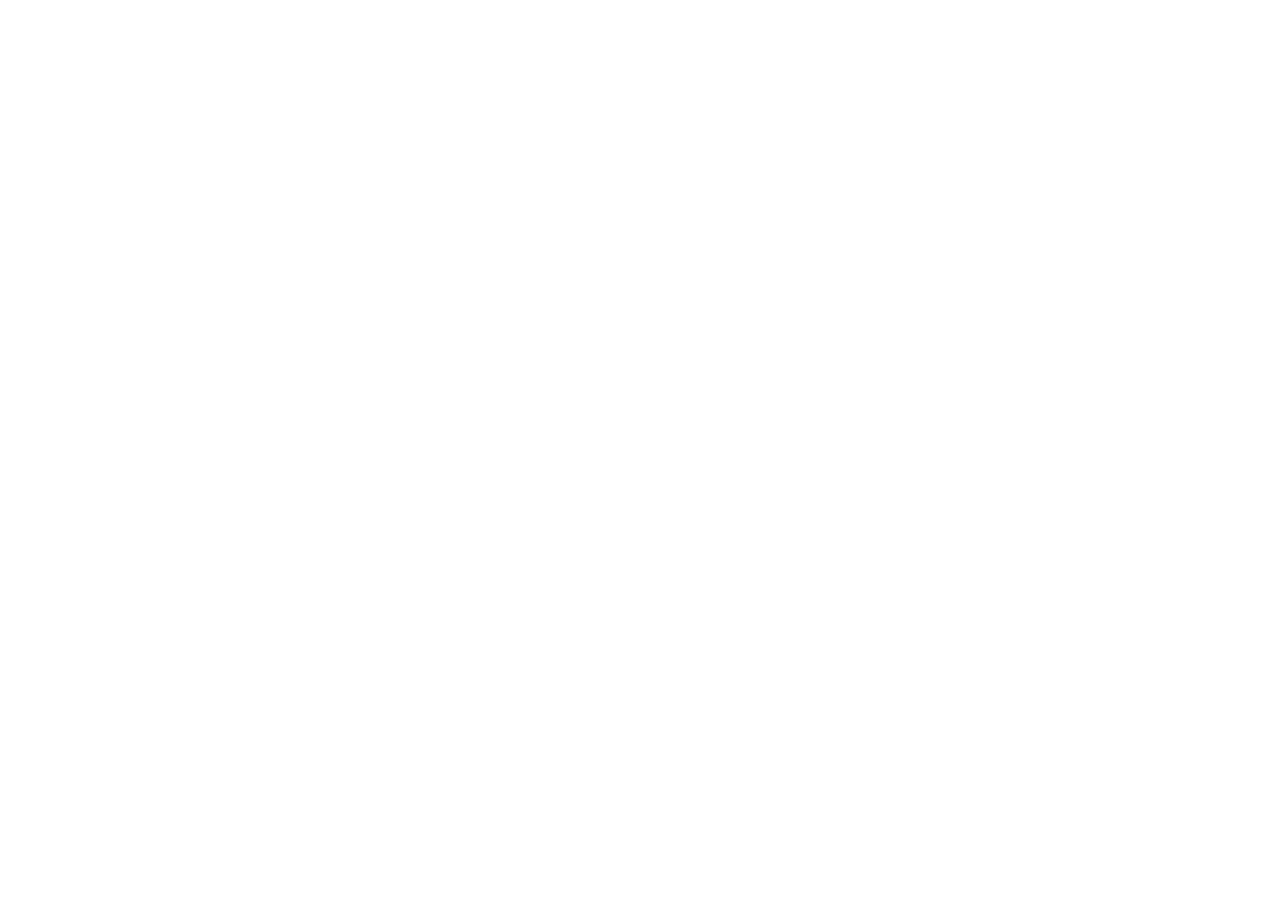
==== index.html @ 816e4a4f "大事件项目" ====
<!DOCTYPE html>
<html lang="en">
<head>
    <meta charset="UTF-8">
    <meta http-equiv="X-UA-Compatible" content="IE=edge">
    <meta name="viewport" content="width=device-width, initial-scale=1.0">
    <title>Document</title>
</head>
<body>
    
</body>
</html>
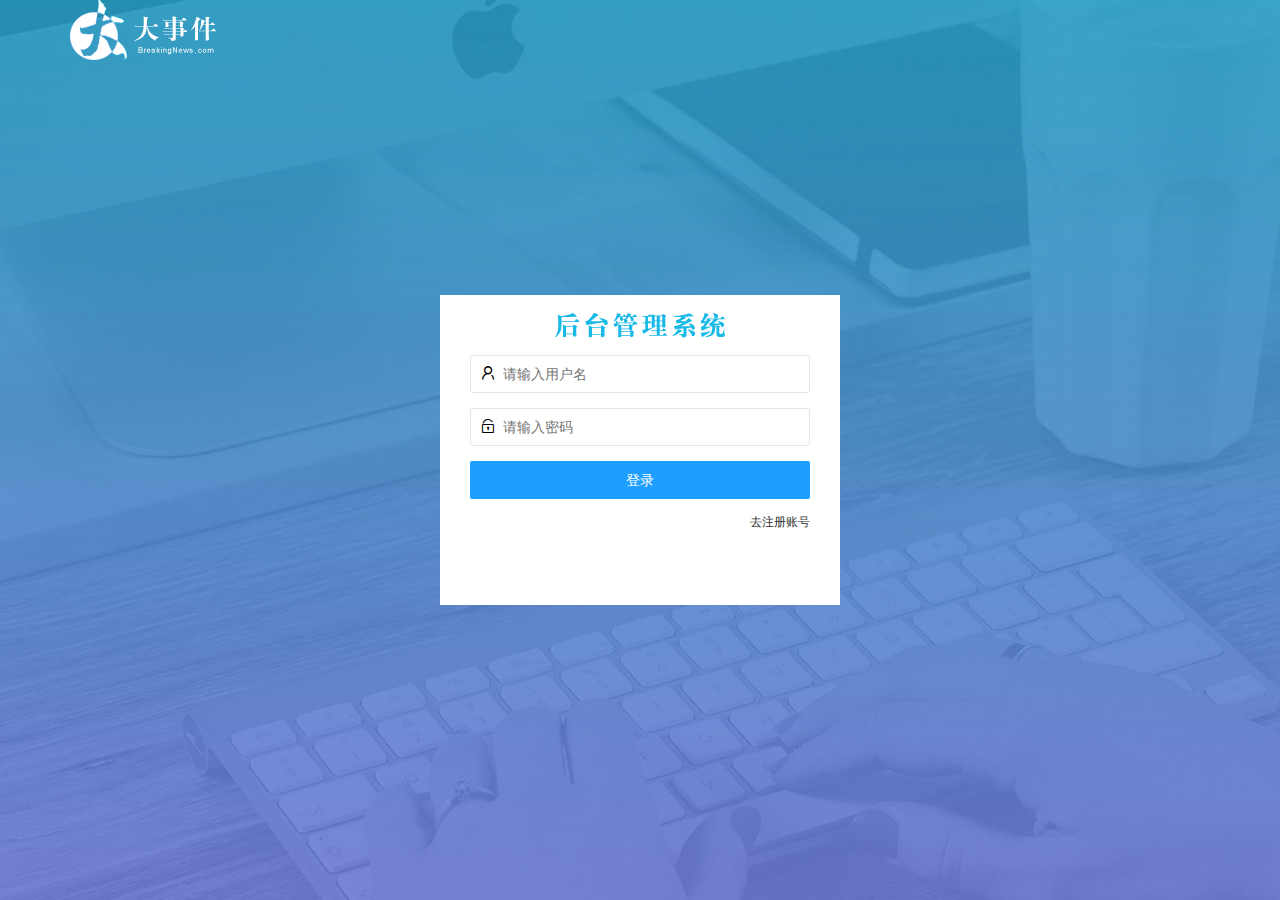
==== commit 3ad9dce6: "完成了登录和注册的功能" ====
--- a/index.html
+++ b/index.html
@@ -1,12 +1,91 @@
 <!DOCTYPE html>
 <html lang="en">
+
 <head>
-    <meta charset="UTF-8">
-    <meta http-equiv="X-UA-Compatible" content="IE=edge">
-    <meta name="viewport" content="width=device-width, initial-scale=1.0">
-    <title>Document</title>
+  <meta charset="UTF-8" />
+  <meta name="viewport" content="width=device-width, initial-scale=1.0" />
+  <title>大事件-登录/注册</title>
+  <!-- 导入 LayUI 的样式 -->
+  <link rel="stylesheet" href="/assets/lib/layui/css/layui.css" />
+  <!-- 导入自己的样式表 -->
+  <link rel="stylesheet" href="/assets/css/login.css" />
 </head>
+
 <body>
-    
+  <!-- 头部的 Logo 区域 -->
+  <div class="layui-main">
+    <img src="/assets/images/logo.png" alt="" />
+  </div>
+
+  <!-- 登录注册区域 -->
+  <div class="loginAndRegBox">
+    <div class="title-box"></div>
+    <div class="login-box">
+      <!-- 登录的表单 -->
+      <form class="layui-form" action="" id="form_login">
+        <!-- 用户名 -->
+        <div class="layui-form-item">
+          <i class="layui-icon layui-icon-username"></i>
+          <input type="text" name="username" required lay-verify="required" placeholder="请输入用户名" autocomplete="off"
+            class="layui-input" />
+        </div>
+        <!-- 密码 -->
+        <div class="layui-form-item">
+          <i class="layui-icon layui-icon-password"></i>
+          <input type="password" name="password" required lay-verify="required" placeholder="请输入密码" autocomplete="off"
+            class="layui-input" />
+        </div>
+        <!-- 登录按钮 -->
+        <div class="layui-form-item">
+          <!-- 注意：表单提交按钮和普通按钮的区别，就是 lay-submit 属性 -->
+          <button class="layui-btn layui-btn-fluid layui-btn-normal" lay-submit>登录</button>
+        </div>
+        <div class="layui-form-item links">
+          <a href="javascript:;" id="link_reg">去注册账号</a>
+        </div>
+      </form>
+    </div>
+      <!-- 注册的div -->
+    <div class="reg-box">
+      <!-- 注册的表单 -->
+      <form class="layui-form" action="" id="form_reg">
+        <!-- 用户名 -->
+        <div class="layui-form-item">
+          <i class="layui-icon layui-icon-username"></i>
+          <input type="text" name="username" required lay-verify="required" placeholder="请输入用户名" autocomplete="off"
+            class="layui-input" />
+        </div>
+        <!-- 密码 -->
+        <div class="layui-form-item">
+          <i class="layui-icon layui-icon-password"></i>
+          <input type="password" name="password" required lay-verify="required|pwd|repwd" placeholder="请输入密码" autocomplete="off"
+            class="layui-input" />
+        </div>
+        <!-- 密码确认框 -->
+        <div class="layui-form-item">
+          <i class="layui-icon layui-icon-password"></i>
+          <input type="password" name="repassword" required lay-verify="required" placeholder="再次确认密码"
+            autocomplete="off" class="layui-input" />
+        </div>
+        <!-- 注册按钮 -->
+        <div class="layui-form-item">
+          <!-- 注意：表单提交按钮和普通按钮的区别，就是 lay-submit 属性 -->
+          <button class="layui-btn layui-btn-fluid layui-btn-normal" lay-submit>注册</button>
+        </div>
+        <div class="layui-form-item links">
+          <a href="javascript:;" id="link_login">去登录</a>
+        </div>
+      </form>
+    </div>
+  </div>
+
+  <!-- 导入layui的js文件 -->
+  <script src="/assets/lib/layui/layui.all.js"></script>
+  <!-- 导入jquery -->
+  <script src="/assets/lib/jquery.js"></script>
+  <script src="/assets/js/baseAPI.js"></script>
+  <!-- 导入自己的js -->
+  <script src="/assets/js/login.js"></script>
 </body>
+
 </html>--- a/assets/lib/layui/css/layui.css
+++ b/assets/lib/layui/css/layui.css
@@ -0,0 +1,2 @@
+/** layui-v2.5.5 MIT License By https://www.layui.com */
+ .layui-inline,img{display:inline-block;vertical-align:middle}h1,h2,h3,h4,h5,h6{font-weight:400}.layui-edge,.layui-header,.layui-inline,.layui-main{position:relative}.layui-body,.layui-edge,.layui-elip{overflow:hidden}.layui-btn,.layui-edge,.layui-inline,img{vertical-align:middle}.layui-btn,.layui-disabled,.layui-icon,.layui-unselect{-moz-user-select:none;-webkit-user-select:none;-ms-user-select:none}.layui-elip,.layui-form-checkbox span,.layui-form-pane .layui-form-label{text-overflow:ellipsis;white-space:nowrap}.layui-breadcrumb,.layui-tree-btnGroup{visibility:hidden}blockquote,body,button,dd,div,dl,dt,form,h1,h2,h3,h4,h5,h6,input,li,ol,p,pre,td,textarea,th,ul{margin:0;padding:0;-webkit-tap-highlight-color:rgba(0,0,0,0)}a:active,a:hover{outline:0}img{border:none}li{list-style:none}table{border-collapse:collapse;border-spacing:0}h4,h5,h6{font-size:100%}button,input,optgroup,option,select,textarea{font-family:inherit;font-size:inherit;font-style:inherit;font-weight:inherit;outline:0}pre{white-space:pre-wrap;white-space:-moz-pre-wrap;white-space:-pre-wrap;white-space:-o-pre-wrap;word-wrap:break-word}body{line-height:24px;font:14px Helvetica Neue,Helvetica,PingFang SC,Tahoma,Arial,sans-serif}hr{height:1px;margin:10px 0;border:0;clear:both}a{color:#333;text-decoration:none}a:hover{color:#777}a cite{font-style:normal;*cursor:pointer}.layui-border-box,.layui-border-box *{box-sizing:border-box}.layui-box,.layui-box *{box-sizing:content-box}.layui-clear{clear:both;*zoom:1}.layui-clear:after{content:'\20';clear:both;*zoom:1;display:block;height:0}.layui-inline{*display:inline;*zoom:1}.layui-edge{display:inline-block;width:0;height:0;border-width:6px;border-style:dashed;border-color:transparent}.layui-edge-top{top:-4px;border-bottom-color:#999;border-bottom-style:solid}.layui-edge-right{border-left-color:#999;border-left-style:solid}.layui-edge-bottom{top:2px;border-top-color:#999;border-top-style:solid}.layui-edge-left{border-right-color:#999;border-right-style:solid}.layui-disabled,.layui-disabled:hover{color:#d2d2d2!important;cursor:not-allowed!important}.layui-circle{border-radius:100%}.layui-show{display:block!important}.layui-hide{display:none!important}@font-face{font-family:layui-icon;src:url(../font/iconfont.eot?v=250);src:url(../font/iconfont.eot?v=250#iefix) format('embedded-opentype'),url(../font/iconfont.woff2?v=250) format('woff2'),url(../font/iconfont.woff?v=250) format('woff'),url(../font/iconfont.ttf?v=250) format('truetype'),url(../font/iconfont.svg?v=250#layui-icon) format('svg')}.layui-icon{font-family:layui-icon!important;font-size:16px;font-style:normal;-webkit-font-smoothing:antialiased;-moz-osx-font-smoothing:grayscale}.layui-icon-reply-fill:before{content:"\e611"}.layui-icon-set-fill:before{content:"\e614"}.layui-icon-menu-fill:before{content:"\e60f"}.layui-icon-search:before{content:"\e615"}.layui-icon-share:before{content:"\e641"}.layui-icon-set-sm:before{content:"\e620"}.layui-icon-engine:before{content:"\e628"}.layui-icon-close:before{content:"\1006"}.layui-icon-close-fill:before{content:"\1007"}.layui-icon-chart-screen:before{content:"\e629"}.layui-icon-star:before{content:"\e600"}.layui-icon-circle-dot:before{content:"\e617"}.layui-icon-chat:before{content:"\e606"}.layui-icon-release:before{content:"\e609"}.layui-icon-list:before{content:"\e60a"}.layui-icon-chart:before{content:"\e62c"}.layui-icon-ok-circle:before{content:"\1005"}.layui-icon-layim-theme:before{content:"\e61b"}.layui-icon-table:before{content:"\e62d"}.layui-icon-right:before{content:"\e602"}.layui-icon-left:before{content:"\e603"}.layui-icon-cart-simple:before{content:"\e698"}.layui-icon-face-cry:before{content:"\e69c"}.layui-icon-face-smile:before{content:"\e6af"}.layui-icon-survey:before{content:"\e6b2"}.layui-icon-tree:before{content:"\e62e"}.layui-icon-upload-circle:before{content:"\e62f"}.layui-icon-add-circle:before{content:"\e61f"}.layui-icon-download-circle:before{content:"\e601"}.layui-icon-templeate-1:before{content:"\e630"}.layui-icon-util:before{content:"\e631"}.layui-icon-face-surprised:before{content:"\e664"}.layui-icon-edit:before{content:"\e642"}.layui-icon-speaker:before{content:"\e645"}.layui-icon-down:before{content:"\e61a"}.layui-icon-file:before{content:"\e621"}.layui-icon-layouts:before{content:"\e632"}.layui-icon-rate-half:before{content:"\e6c9"}.layui-icon-add-circle-fine:before{content:"\e608"}.layui-icon-prev-circle:before{content:"\e633"}.layui-icon-read:before{content:"\e705"}.layui-icon-404:before{content:"\e61c"}.layui-icon-carousel:before{content:"\e634"}.layui-icon-help:before{content:"\e607"}.layui-icon-code-circle:before{content:"\e635"}.layui-icon-water:before{content:"\e636"}.layui-icon-username:before{content:"\e66f"}.layui-icon-find-fill:before{content:"\e670"}.layui-icon-about:before{content:"\e60b"}.layui-icon-location:before{content:"\e715"}.layui-icon-up:before{content:"\e619"}.layui-icon-pause:before{content:"\e651"}.layui-icon-date:before{content:"\e637"}.layui-icon-layim-uploadfile:before{content:"\e61d"}.layui-icon-delete:before{content:"\e640"}.layui-icon-play:before{content:"\e652"}.layui-icon-top:before{content:"\e604"}.layui-icon-friends:before{content:"\e612"}.layui-icon-refresh-3:before{content:"\e9aa"}.layui-icon-ok:before{content:"\e605"}.layui-icon-layer:before{content:"\e638"}.layui-icon-face-smile-fine:before{content:"\e60c"}.layui-icon-dollar:before{content:"\e659"}.layui-icon-group:before{content:"\e613"}.layui-icon-layim-download:before{content:"\e61e"}.layui-icon-picture-fine:before{content:"\e60d"}.layui-icon-link:before{content:"\e64c"}.layui-icon-diamond:before{content:"\e735"}.layui-icon-log:before{content:"\e60e"}.layui-icon-rate-solid:before{content:"\e67a"}.layui-icon-fonts-del:before{content:"\e64f"}.layui-icon-unlink:before{content:"\e64d"}.layui-icon-fonts-clear:before{content:"\e639"}.layui-icon-triangle-r:before{content:"\e623"}.layui-icon-circle:before{content:"\e63f"}.layui-icon-radio:before{content:"\e643"}.layui-icon-align-center:before{content:"\e647"}.layui-icon-align-right:before{content:"\e648"}.layui-icon-align-left:before{content:"\e649"}.layui-icon-loading-1:before{content:"\e63e"}.layui-icon-return:before{content:"\e65c"}.layui-icon-fonts-strong:before{content:"\e62b"}.layui-icon-upload:before{content:"\e67c"}.layui-icon-dialogue:before{content:"\e63a"}.layui-icon-video:before{content:"\e6ed"}.layui-icon-headset:before{content:"\e6fc"}.layui-icon-cellphone-fine:before{content:"\e63b"}.layui-icon-add-1:before{content:"\e654"}.layui-icon-face-smile-b:before{content:"\e650"}.layui-icon-fonts-html:before{content:"\e64b"}.layui-icon-form:before{content:"\e63c"}.layui-icon-cart:before{content:"\e657"}.layui-icon-camera-fill:before{content:"\e65d"}.layui-icon-tabs:before{content:"\e62a"}.layui-icon-fonts-code:before{content:"\e64e"}.layui-icon-fire:before{content:"\e756"}.layui-icon-set:before{content:"\e716"}.layui-icon-fonts-u:before{content:"\e646"}.layui-icon-triangle-d:before{content:"\e625"}.layui-icon-tips:before{content:"\e702"}.layui-icon-picture:before{content:"\e64a"}.layui-icon-more-vertical:before{content:"\e671"}.layui-icon-flag:before{content:"\e66c"}.layui-icon-loading:before{content:"\e63d"}.layui-icon-fonts-i:before{content:"\e644"}.layui-icon-refresh-1:before{content:"\e666"}.layui-icon-rmb:before{content:"\e65e"}.layui-icon-home:before{content:"\e68e"}.layui-icon-user:before{content:"\e770"}.layui-icon-notice:before{content:"\e667"}.layui-icon-login-weibo:before{content:"\e675"}.layui-icon-voice:before{content:"\e688"}.layui-icon-upload-drag:before{content:"\e681"}.layui-icon-login-qq:before{content:"\e676"}.layui-icon-snowflake:before{content:"\e6b1"}.layui-icon-file-b:before{content:"\e655"}.layui-icon-template:before{content:"\e663"}.layui-icon-auz:before{content:"\e672"}.layui-icon-console:before{content:"\e665"}.layui-icon-app:before{content:"\e653"}.layui-icon-prev:before{content:"\e65a"}.layui-icon-website:before{content:"\e7ae"}.layui-icon-next:before{content:"\e65b"}.layui-icon-component:before{content:"\e857"}.layui-icon-more:before{content:"\e65f"}.layui-icon-login-wechat:before{content:"\e677"}.layui-icon-shrink-right:before{content:"\e668"}.layui-icon-spread-left:before{content:"\e66b"}.layui-icon-camera:before{content:"\e660"}.layui-icon-note:before{content:"\e66e"}.layui-icon-refresh:before{content:"\e669"}.layui-icon-female:before{content:"\e661"}.layui-icon-male:before{content:"\e662"}.layui-icon-password:before{content:"\e673"}.layui-icon-senior:before{content:"\e674"}.layui-icon-theme:before{content:"\e66a"}.layui-icon-tread:before{content:"\e6c5"}.layui-icon-praise:before{content:"\e6c6"}.layui-icon-star-fill:before{content:"\e658"}.layui-icon-rate:before{content:"\e67b"}.layui-icon-template-1:before{content:"\e656"}.layui-icon-vercode:before{content:"\e679"}.layui-icon-cellphone:before{content:"\e678"}.layui-icon-screen-full:before{content:"\e622"}.layui-icon-screen-restore:before{content:"\e758"}.layui-icon-cols:before{content:"\e610"}.layui-icon-export:before{content:"\e67d"}.layui-icon-print:before{content:"\e66d"}.layui-icon-slider:before{content:"\e714"}.layui-icon-addition:before{content:"\e624"}.layui-icon-subtraction:before{content:"\e67e"}.layui-icon-service:before{content:"\e626"}.layui-icon-transfer:before{content:"\e691"}.layui-main{width:1140px;margin:0 auto}.layui-header{z-index:1000;height:60px}.layui-header a:hover{transition:all .5s;-webkit-transition:all .5s}.layui-side{position:fixed;left:0;top:0;bottom:0;z-index:999;width:200px;overflow-x:hidden}.layui-side-scroll{position:relative;width:220px;height:100%;overflow-x:hidden}.layui-body{position:absolute;left:200px;right:0;top:0;bottom:0;z-index:998;width:auto;overflow-y:auto;box-sizing:border-box}.layui-layout-body{overflow:hidden}.layui-layout-admin .layui-header{background-color:#23262E}.layui-layout-admin .layui-side{top:60px;width:200px;overflow-x:hidden}.layui-layout-admin .layui-body{position:fixed;top:60px;bottom:44px}.layui-layout-admin .layui-main{width:auto;margin:0 15px}.layui-layout-admin .layui-footer{position:fixed;left:200px;right:0;bottom:0;height:44px;line-height:44px;padding:0 15px;background-color:#eee}.layui-layout-admin .layui-logo{position:absolute;left:0;top:0;width:200px;height:100%;line-height:60px;text-align:center;color:#009688;font-size:16px}.layui-layout-admin .layui-header .layui-nav{background:0 0}.layui-layout-left{position:absolute!important;left:200px;top:0}.layui-layout-right{position:absolute!important;right:0;top:0}.layui-container{position:relative;margin:0 auto;padding:0 15px;box-sizing:border-box}.layui-fluid{position:relative;margin:0 auto;padding:0 15px}.layui-row:after,.layui-row:before{content:'';display:block;clear:both}.layui-col-lg1,.layui-col-lg10,.layui-col-lg11,.layui-col-lg12,.layui-col-lg2,.layui-col-lg3,.layui-col-lg4,.layui-col-lg5,.layui-col-lg6,.layui-col-lg7,.layui-col-lg8,.layui-col-lg9,.layui-col-md1,.layui-col-md10,.layui-col-md11,.layui-col-md12,.layui-col-md2,.layui-col-md3,.layui-col-md4,.layui-col-md5,.layui-col-md6,.layui-col-md7,.layui-col-md8,.layui-col-md9,.layui-col-sm1,.layui-col-sm10,.layui-col-sm11,.layui-col-sm12,.layui-col-sm2,.layui-col-sm3,.layui-col-sm4,.layui-col-sm5,.layui-col-sm6,.layui-col-sm7,.layui-col-sm8,.layui-col-sm9,.layui-col-xs1,.layui-col-xs10,.layui-col-xs11,.layui-col-xs12,.layui-col-xs2,.layui-col-xs3,.layui-col-xs4,.layui-col-xs5,.layui-col-xs6,.layui-col-xs7,.layui-col-xs8,.layui-col-xs9{position:relative;display:block;box-sizing:border-box}.layui-col-xs1,.layui-col-xs10,.layui-col-xs11,.layui-col-xs12,.layui-col-xs2,.layui-col-xs3,.layui-col-xs4,.layui-col-xs5,.layui-col-xs6,.layui-col-xs7,.layui-col-xs8,.layui-col-xs9{float:left}.layui-col-xs1{width:8.33333333%}.layui-col-xs2{width:16.66666667%}.layui-col-xs3{width:25%}.layui-col-xs4{width:33.33333333%}.layui-col-xs5{width:41.66666667%}.layui-col-xs6{width:50%}.layui-col-xs7{width:58.33333333%}.layui-col-xs8{width:66.66666667%}.layui-col-xs9{width:75%}.layui-col-xs10{width:83.33333333%}.layui-col-xs11{width:91.66666667%}.layui-col-xs12{width:100%}.layui-col-xs-offset1{margin-left:8.33333333%}.layui-col-xs-offset2{margin-left:16.66666667%}.layui-col-xs-offset3{margin-left:25%}.layui-col-xs-offset4{margin-left:33.33333333%}.layui-col-xs-offset5{margin-left:41.66666667%}.layui-col-xs-offset6{margin-left:50%}.layui-col-xs-offset7{margin-left:58.33333333%}.layui-col-xs-offset8{margin-left:66.66666667%}.layui-col-xs-offset9{margin-left:75%}.layui-col-xs-offset10{margin-left:83.33333333%}.layui-col-xs-offset11{margin-left:91.66666667%}.layui-col-xs-offset12{margin-left:100%}@media screen and (max-width:768px){.layui-hide-xs{display:none!important}.layui-show-xs-block{display:block!important}.layui-show-xs-inline{display:inline!important}.layui-show-xs-inline-block{display:inline-block!important}}@media screen and (min-width:768px){.layui-container{width:750px}.layui-hide-sm{display:none!important}.layui-show-sm-block{display:block!important}.layui-show-sm-inline{display:inline!important}.layui-show-sm-inline-block{display:inline-block!important}.layui-col-sm1,.layui-col-sm10,.layui-col-sm11,.layui-col-sm12,.layui-col-sm2,.layui-col-sm3,.layui-col-sm4,.layui-col-sm5,.layui-col-sm6,.layui-col-sm7,.layui-col-sm8,.layui-col-sm9{float:left}.layui-col-sm1{width:8.33333333%}.layui-col-sm2{width:16.66666667%}.layui-col-sm3{width:25%}.layui-col-sm4{width:33.33333333%}.layui-col-sm5{width:41.66666667%}.layui-col-sm6{width:50%}.layui-col-sm7{width:58.33333333%}.layui-col-sm8{width:66.66666667%}.layui-col-sm9{width:75%}.layui-col-sm10{width:83.33333333%}.layui-col-sm11{width:91.66666667%}.layui-col-sm12{width:100%}.layui-col-sm-offset1{margin-left:8.33333333%}.layui-col-sm-offset2{margin-left:16.66666667%}.layui-col-sm-offset3{margin-left:25%}.layui-col-sm-offset4{margin-left:33.33333333%}.layui-col-sm-offset5{margin-left:41.66666667%}.layui-col-sm-offset6{margin-left:50%}.layui-col-sm-offset7{margin-left:58.33333333%}.layui-col-sm-offset8{margin-left:66.66666667%}.layui-col-sm-offset9{margin-left:75%}.layui-col-sm-offset10{margin-left:83.33333333%}.layui-col-sm-offset11{margin-left:91.66666667%}.layui-col-sm-offset12{margin-left:100%}}@media screen and (min-width:992px){.layui-container{width:970px}.layui-hide-md{display:none!important}.layui-show-md-block{display:block!important}.layui-show-md-inline{display:inline!important}.layui-show-md-inline-block{display:inline-block!important}.layui-col-md1,.layui-col-md10,.layui-col-md11,.layui-col-md12,.layui-col-md2,.layui-col-md3,.layui-col-md4,.layui-col-md5,.layui-col-md6,.layui-col-md7,.layui-col-md8,.layui-col-md9{float:left}.layui-col-md1{width:8.33333333%}.layui-col-md2{width:16.66666667%}.layui-col-md3{width:25%}.layui-col-md4{width:33.33333333%}.layui-col-md5{width:41.66666667%}.layui-col-md6{width:50%}.layui-col-md7{width:58.33333333%}.layui-col-md8{width:66.66666667%}.layui-col-md9{width:75%}.layui-col-md10{width:83.33333333%}.layui-col-md11{width:91.66666667%}.layui-col-md12{width:100%}.layui-col-md-offset1{margin-left:8.33333333%}.layui-col-md-offset2{margin-left:16.66666667%}.layui-col-md-offset3{margin-left:25%}.layui-col-md-offset4{margin-left:33.33333333%}.layui-col-md-offset5{margin-left:41.66666667%}.layui-col-md-offset6{margin-left:50%}.layui-col-md-offset7{margin-left:58.33333333%}.layui-col-md-offset8{margin-left:66.66666667%}.layui-col-md-offset9{margin-left:75%}.layui-col-md-offset10{margin-left:83.33333333%}.layui-col-md-offset11{margin-left:91.66666667%}.layui-col-md-offset12{margin-left:100%}}@media screen and (min-width:1200px){.layui-container{width:1170px}.layui-hide-lg{display:none!important}.layui-show-lg-block{display:block!important}.layui-show-lg-inline{display:inline!important}.layui-show-lg-inline-block{display:inline-block!important}.layui-col-lg1,.layui-col-lg10,.layui-col-lg11,.layui-col-lg12,.layui-col-lg2,.layui-col-lg3,.layui-col-lg4,.layui-col-lg5,.layui-col-lg6,.layui-col-lg7,.layui-col-lg8,.layui-col-lg9{float:left}.layui-col-lg1{width:8.33333333%}.layui-col-lg2{width:16.66666667%}.layui-col-lg3{width:25%}.layui-col-lg4{width:33.33333333%}.layui-col-lg5{width:41.66666667%}.layui-col-lg6{width:50%}.layui-col-lg7{width:58.33333333%}.layui-col-lg8{width:66.66666667%}.layui-col-lg9{width:75%}.layui-col-lg10{width:83.33333333%}.layui-col-lg11{width:91.66666667%}.layui-col-lg12{width:100%}.layui-col-lg-offset1{margin-left:8.33333333%}.layui-col-lg-offset2{margin-left:16.66666667%}.layui-col-lg-offset3{margin-left:25%}.layui-col-lg-offset4{margin-left:33.33333333%}.layui-col-lg-offset5{margin-left:41.66666667%}.layui-col-lg-offset6{margin-left:50%}.layui-col-lg-offset7{margin-left:58.33333333%}.layui-col-lg-offset8{margin-left:66.66666667%}.layui-col-lg-offset9{margin-left:75%}.layui-col-lg-offset10{margin-left:83.33333333%}.layui-col-lg-offset11{margin-left:91.66666667%}.layui-col-lg-offset12{margin-left:100%}}.layui-col-space1{margin:-.5px}.layui-col-space1>*{padding:.5px}.layui-col-space3{margin:-1.5px}.layui-col-space3>*{padding:1.5px}.layui-col-space5{margin:-2.5px}.layui-col-space5>*{padding:2.5px}.layui-col-space8{margin:-3.5px}.layui-col-space8>*{padding:3.5px}.layui-col-space10{margin:-5px}.layui-col-space10>*{padding:5px}.layui-col-space12{margin:-6px}.layui-col-space12>*{padding:6px}.layui-col-space15{margin:-7.5px}.layui-col-space15>*{padding:7.5px}.layui-col-space18{margin:-9px}.layui-col-space18>*{padding:9px}.layui-col-space20{margin:-10px}.layui-col-space20>*{padding:10px}.layui-col-space22{margin:-11px}.layui-col-space22>*{padding:11px}.layui-col-space25{margin:-12.5px}.layui-col-space25>*{padding:12.5px}.layui-col-space30{margin:-15px}.layui-col-space30>*{padding:15px}.layui-btn,.layui-input,.layui-select,.layui-textarea,.layui-upload-button{outline:0;-webkit-appearance:none;transition:all .3s;-webkit-transition:all .3s;box-sizing:border-box}.layui-elem-quote{margin-bottom:10px;padding:15px;line-height:22px;border-left:5px solid #009688;border-radius:0 2px 2px 0;background-color:#f2f2f2}.layui-quote-nm{border-style:solid;border-width:1px 1px 1px 5px;background:0 0}.layui-elem-field{margin-bottom:10px;padding:0;border-width:1px;border-style:solid}.layui-elem-field legend{margin-left:20px;padding:0 10px;font-size:20px;font-weight:300}.layui-field-title{margin:10px 0 20px;border-width:1px 0 0}.layui-field-box{padding:10px 15px}.layui-field-title .layui-field-box{padding:10px 0}.layui-progress{position:relative;height:6px;border-radius:20px;background-color:#e2e2e2}.layui-progress-bar{position:absolute;left:0;top:0;width:0;max-width:100%;height:6px;border-radius:20px;text-align:right;background-color:#5FB878;transition:all .3s;-webkit-transition:all .3s}.layui-progress-big,.layui-progress-big .layui-progress-bar{height:18px;line-height:18px}.layui-progress-text{position:relative;top:-20px;line-height:18px;font-size:12px;color:#666}.layui-progress-big .layui-progress-text{position:static;padding:0 10px;color:#fff}.layui-collapse{border-width:1px;border-style:solid;border-radius:2px}.layui-colla-content,.layui-colla-item{border-top-width:1px;border-top-style:solid}.layui-colla-item:first-child{border-top:none}.layui-colla-title{position:relative;height:42px;line-height:42px;padding:0 15px 0 35px;color:#333;background-color:#f2f2f2;cursor:pointer;font-size:14px;overflow:hidden}.layui-colla-content{display:none;padding:10px 15px;line-height:22px;color:#666}.layui-colla-icon{position:absolute;left:15px;top:0;font-size:14px}.layui-card{margin-bottom:15px;border-radius:2px;background-color:#fff;box-shadow:0 1px 2px 0 rgba(0,0,0,.05)}.layui-card:last-child{margin-bottom:0}.layui-card-header{position:relative;height:42px;line-height:42px;padding:0 15px;border-bottom:1px solid #f6f6f6;color:#333;border-radius:2px 2px 0 0;font-size:14px}.layui-bg-black,.layui-bg-blue,.layui-bg-cyan,.layui-bg-green,.layui-bg-orange,.layui-bg-red{color:#fff!important}.layui-card-body{position:relative;padding:10px 15px;line-height:24px}.layui-card-body[pad15]{padding:15px}.layui-card-body[pad20]{padding:20px}.layui-card-body .layui-table{margin:5px 0}.layui-card .layui-tab{margin:0}.layui-panel-window{position:relative;padding:15px;border-radius:0;border-top:5px solid #E6E6E6;background-color:#fff}.layui-auxiliar-moving{position:fixed;left:0;right:0;top:0;bottom:0;width:100%;height:100%;background:0 0;z-index:9999999999}.layui-form-label,.layui-form-mid,.layui-form-select,.layui-input-block,.layui-input-inline,.layui-textarea{position:relative}.layui-bg-red{background-color:#FF5722!important}.layui-bg-orange{background-color:#FFB800!important}.layui-bg-green{background-color:#009688!important}.layui-bg-cyan{background-color:#2F4056!important}.layui-bg-blue{background-color:#1E9FFF!important}.layui-bg-black{background-color:#393D49!important}.layui-bg-gray{background-color:#eee!important;color:#666!important}.layui-badge-rim,.layui-colla-content,.layui-colla-item,.layui-collapse,.layui-elem-field,.layui-form-pane .layui-form-item[pane],.layui-form-pane .layui-form-label,.layui-input,.layui-layedit,.layui-layedit-tool,.layui-quote-nm,.layui-select,.layui-tab-bar,.layui-tab-card,.layui-tab-title,.layui-tab-title .layui-this:after,.layui-textarea{border-color:#e6e6e6}.layui-timeline-item:before,hr{background-color:#e6e6e6}.layui-text{line-height:22px;font-size:14px;color:#666}.layui-text h1,.layui-text h2,.layui-text h3{font-weight:500;color:#333}.layui-text h1{font-size:30px}.layui-text h2{font-size:24px}.layui-text h3{font-size:18px}.layui-text a:not(.layui-btn){color:#01AAED}.layui-text a:not(.layui-btn):hover{text-decoration:underline}.layui-text ul{padding:5px 0 5px 15px}.layui-text ul li{margin-top:5px;list-style-type:disc}.layui-text em,.layui-word-aux{color:#999!important;padding:0 5px!important}.layui-btn{display:inline-block;height:38px;line-height:38px;padding:0 18px;background-color:#009688;color:#fff;white-space:nowrap;text-align:center;font-size:14px;border:none;border-radius:2px;cursor:pointer}.layui-btn:hover{opacity:.8;filter:alpha(opacity=80);color:#fff}.layui-btn:active{opacity:1;filter:alpha(opacity=100)}.layui-btn+.layui-btn{margin-left:10px}.layui-btn-container{font-size:0}.layui-btn-container .layui-btn{margin-right:10px;margin-bottom:10px}.layui-btn-container .layui-btn+.layui-btn{margin-left:0}.layui-table .layui-btn-container .layui-btn{margin-bottom:9px}.layui-btn-radius{border-radius:100px}.layui-btn .layui-icon{margin-right:3px;font-size:18px;vertical-align:bottom;vertical-align:middle\9}.layui-btn-primary{border:1px solid #C9C9C9;background-color:#fff;color:#555}.layui-btn-primary:hover{border-color:#009688;color:#333}.layui-btn-normal{background-color:#1E9FFF}.layui-btn-warm{background-color:#FFB800}.layui-btn-danger{background-color:#FF5722}.layui-btn-checked{background-color:#5FB878}.layui-btn-disabled,.layui-btn-disabled:active,.layui-btn-disabled:hover{border:1px solid #e6e6e6;background-color:#FBFBFB;color:#C9C9C9;cursor:not-allowed;opacity:1}.layui-btn-lg{height:44px;line-height:44px;padding:0 25px;font-size:16px}.layui-btn-sm{height:30px;line-height:30px;padding:0 10px;font-size:12px}.layui-btn-sm i{font-size:16px!important}.layui-btn-xs{height:22px;line-height:22px;padding:0 5px;font-size:12px}.layui-btn-xs i{font-size:14px!important}.layui-btn-group{display:inline-block;vertical-align:middle;font-size:0}.layui-btn-group .layui-btn{margin-left:0!important;margin-right:0!important;border-left:1px solid rgba(255,255,255,.5);border-radius:0}.layui-btn-group .layui-btn-primary{border-left:none}.layui-btn-group .layui-btn-primary:hover{border-color:#C9C9C9;color:#009688}.layui-btn-group .layui-btn:first-child{border-left:none;border-radius:2px 0 0 2px}.layui-btn-group .layui-btn-primary:first-child{border-left:1px solid #c9c9c9}.layui-btn-group .layui-btn:last-child{border-radius:0 2px 2px 0}.layui-btn-group .layui-btn+.layui-btn{margin-left:0}.layui-btn-group+.layui-btn-group{margin-left:10px}.layui-btn-fluid{width:100%}.layui-input,.layui-select,.layui-textarea{height:38px;line-height:1.3;line-height:38px\9;border-width:1px;border-style:solid;background-color:#fff;border-radius:2px}.layui-input::-webkit-input-placeholder,.layui-select::-webkit-input-placeholder,.layui-textarea::-webkit-input-placeholder{line-height:1.3}.layui-input,.layui-textarea{display:block;width:100%;padding-left:10px}.layui-input:hover,.layui-textarea:hover{border-color:#D2D2D2!important}.layui-input:focus,.layui-textarea:focus{border-color:#C9C9C9!important}.layui-textarea{min-height:100px;height:auto;line-height:20px;padding:6px 10px;resize:vertical}.layui-select{padding:0 10px}.layui-form input[type=checkbox],.layui-form input[type=radio],.layui-form select{display:none}.layui-form [lay-ignore]{display:initial}.layui-form-item{margin-bottom:15px;clear:both;*zoom:1}.layui-form-item:after{content:'\20';clear:both;*zoom:1;display:block;height:0}.layui-form-label{float:left;display:block;padding:9px 15px;width:80px;font-weight:400;line-height:20px;text-align:right}.layui-form-label-col{display:block;float:none;padding:9px 0;line-height:20px;text-align:left}.layui-form-item .layui-inline{margin-bottom:5px;margin-right:10px}.layui-input-block{margin-left:110px;min-height:36px}.layui-input-inline{display:inline-block;vertical-align:middle}.layui-form-item .layui-input-inline{float:left;width:190px;margin-right:10px}.layui-form-text .layui-input-inline{width:auto}.layui-form-mid{float:left;display:block;padding:9px 0!important;line-height:20px;margin-right:10px}.layui-form-danger+.layui-form-select .layui-input,.layui-form-danger:focus{border-color:#FF5722!important}.layui-form-select .layui-input{padding-right:30px;cursor:pointer}.layui-form-select .layui-edge{position:absolute;right:10px;top:50%;margin-top:-3px;cursor:pointer;border-width:6px;border-top-color:#c2c2c2;border-top-style:solid;transition:all .3s;-webkit-transition:all .3s}.layui-form-select dl{display:none;position:absolute;left:0;top:42px;padding:5px 0;z-index:899;min-width:100%;border:1px solid #d2d2d2;max-height:300px;overflow-y:auto;background-color:#fff;border-radius:2px;box-shadow:0 2px 4px rgba(0,0,0,.12);box-sizing:border-box}.layui-form-select dl dd,.layui-form-select dl dt{padding:0 10px;line-height:36px;white-space:nowrap;overflow:hidden;text-overflow:ellipsis}.layui-form-select dl dt{font-size:12px;color:#999}.layui-form-select dl dd{cursor:pointer}.layui-form-select dl dd:hover{background-color:#f2f2f2;-webkit-transition:.5s all;transition:.5s all}.layui-form-select .layui-select-group dd{padding-left:20px}.layui-form-select dl dd.layui-select-tips{padding-left:10px!important;color:#999}.layui-form-select dl dd.layui-this{background-color:#5FB878;color:#fff}.layui-form-checkbox,.layui-form-select dl dd.layui-disabled{background-color:#fff}.layui-form-selected dl{display:block}.layui-form-checkbox,.layui-form-checkbox *,.layui-form-switch{display:inline-block;vertical-align:middle}.layui-form-selected .layui-edge{margin-top:-9px;-webkit-transform:rotate(180deg);transform:rotate(180deg);margin-top:-3px\9}:root .layui-form-selected .layui-edge{margin-top:-9px\0/IE9}.layui-form-selectup dl{top:auto;bottom:42px}.layui-select-none{margin:5px 0;text-align:center;color:#999}.layui-select-disabled .layui-disabled{border-color:#eee!important}.layui-select-disabled .layui-edge{border-top-color:#d2d2d2}.layui-form-checkbox{position:relative;height:30px;line-height:30px;margin-right:10px;padding-right:30px;cursor:pointer;font-size:0;-webkit-transition:.1s linear;transition:.1s linear;box-sizing:border-box}.layui-form-checkbox span{padding:0 10px;height:100%;font-size:14px;border-radius:2px 0 0 2px;background-color:#d2d2d2;color:#fff;overflow:hidden}.layui-form-checkbox:hover span{background-color:#c2c2c2}.layui-form-checkbox i{position:absolute;right:0;top:0;width:30px;height:28px;border:1px solid #d2d2d2;border-left:none;border-radius:0 2px 2px 0;color:#fff;font-size:20px;text-align:center}.layui-form-checkbox:hover i{border-color:#c2c2c2;color:#c2c2c2}.layui-form-checked,.layui-form-checked:hover{border-color:#5FB878}.layui-form-checked span,.layui-form-checked:hover span{background-color:#5FB878}.layui-form-checked i,.layui-form-checked:hover i{color:#5FB878}.layui-form-item .layui-form-checkbox{margin-top:4px}.layui-form-checkbox[lay-skin=primary]{height:auto!important;line-height:normal!important;min-width:18px;min-height:18px;border:none!important;margin-right:0;padding-left:28px;padding-right:0;background:0 0}.layui-form-checkbox[lay-skin=primary] span{padding-left:0;padding-right:15px;line-height:18px;background:0 0;color:#666}.layui-form-checkbox[lay-skin=primary] i{right:auto;left:0;width:16px;height:16px;line-height:16px;border:1px solid #d2d2d2;font-size:12px;border-radius:2px;background-color:#fff;-webkit-transition:.1s linear;transition:.1s linear}.layui-form-checkbox[lay-skin=primary]:hover i{border-color:#5FB878;color:#fff}.layui-form-checked[lay-skin=primary] i{border-color:#5FB878!important;background-color:#5FB878;color:#fff}.layui-checkbox-disbaled[lay-skin=primary] span{background:0 0!important;color:#c2c2c2}.layui-checkbox-disbaled[lay-skin=primary]:hover i{border-color:#d2d2d2}.layui-form-item .layui-form-checkbox[lay-skin=primary]{margin-top:10px}.layui-form-switch{position:relative;height:22px;line-height:22px;min-width:35px;padding:0 5px;margin-top:8px;border:1px solid #d2d2d2;border-radius:20px;cursor:pointer;background-color:#fff;-webkit-transition:.1s linear;transition:.1s linear}.layui-form-switch i{position:absolute;left:5px;top:3px;width:16px;height:16px;border-radius:20px;background-color:#d2d2d2;-webkit-transition:.1s linear;transition:.1s linear}.layui-form-switch em{position:relative;top:0;width:25px;margin-left:21px;padding:0!important;text-align:center!important;color:#999!important;font-style:normal!important;font-size:12px}.layui-form-onswitch{border-color:#5FB878;background-color:#5FB878}.layui-checkbox-disbaled,.layui-checkbox-disbaled i{border-color:#e2e2e2!important}.layui-form-onswitch i{left:100%;margin-left:-21px;background-color:#fff}.layui-form-onswitch em{margin-left:5px;margin-right:21px;color:#fff!important}.layui-checkbox-disbaled span{background-color:#e2e2e2!important}.layui-checkbox-disbaled:hover i{color:#fff!important}[lay-radio]{display:none}.layui-form-radio,.layui-form-radio *{display:inline-block;vertical-align:middle}.layui-form-radio{line-height:28px;margin:6px 10px 0 0;padding-right:10px;cursor:pointer;font-size:0}.layui-form-radio *{font-size:14px}.layui-form-radio>i{margin-right:8px;font-size:22px;color:#c2c2c2}.layui-form-radio>i:hover,.layui-form-radioed>i{color:#5FB878}.layui-radio-disbaled>i{color:#e2e2e2!important}.layui-form-pane .layui-form-label{width:110px;padding:8px 15px;height:38px;line-height:20px;border-width:1px;border-style:solid;border-radius:2px 0 0 2px;text-align:center;background-color:#FBFBFB;overflow:hidden;box-sizing:border-box}.layui-form-pane .layui-input-inline{margin-left:-1px}.layui-form-pane .layui-input-block{margin-left:110px;left:-1px}.layui-form-pane .layui-input{border-radius:0 2px 2px 0}.layui-form-pane .layui-form-text .layui-form-label{float:none;width:100%;border-radius:2px;box-sizing:border-box;text-align:left}.layui-form-pane .layui-form-text .layui-input-inline{display:block;margin:0;top:-1px;clear:both}.layui-form-pane .layui-form-text .layui-input-block{margin:0;left:0;top:-1px}.layui-form-pane .layui-form-text .layui-textarea{min-height:100px;border-radius:0 0 2px 2px}.layui-form-pane .layui-form-checkbox{margin:4px 0 4px 10px}.layui-form-pane .layui-form-radio,.layui-form-pane .layui-form-switch{margin-top:6px;margin-left:10px}.layui-form-pane .layui-form-item[pane]{position:relative;border-width:1px;border-style:solid}.layui-form-pane .layui-form-item[pane] .layui-form-label{position:absolute;left:0;top:0;height:100%;border-width:0 1px 0 0}.layui-form-pane .layui-form-item[pane] .layui-input-inline{margin-left:110px}@media screen and (max-width:450px){.layui-form-item .layui-form-label{text-overflow:ellipsis;overflow:hidden;white-space:nowrap}.layui-form-item .layui-inline{display:block;margin-right:0;margin-bottom:20px;clear:both}.layui-form-item .layui-inline:after{content:'\20';clear:both;display:block;height:0}.layui-form-item .layui-input-inline{display:block;float:none;left:-3px;width:auto;margin:0 0 10px 112px}.layui-form-item .layui-input-inline+.layui-form-mid{margin-left:110px;top:-5px;padding:0}.layui-form-item .layui-form-checkbox{margin-right:5px;margin-bottom:5px}}.layui-layedit{border-width:1px;border-style:solid;border-radius:2px}.layui-layedit-tool{padding:3px 5px;border-bottom-width:1px;border-bottom-style:solid;font-size:0}.layedit-tool-fixed{position:fixed;top:0;border-top:1px solid #e2e2e2}.layui-layedit-tool .layedit-tool-mid,.layui-layedit-tool .layui-icon{display:inline-block;vertical-align:middle;text-align:center;font-size:14px}.layui-layedit-tool .layui-icon{position:relative;width:32px;height:30px;line-height:30px;margin:3px 5px;color:#777;cursor:pointer;border-radius:2px}.layui-layedit-tool .layui-icon:hover{color:#393D49}.layui-layedit-tool .layui-icon:active{color:#000}.layui-layedit-tool .layedit-tool-active{background-color:#e2e2e2;color:#000}.layui-layedit-tool .layui-disabled,.layui-layedit-tool .layui-disabled:hover{color:#d2d2d2;cursor:not-allowed}.layui-layedit-tool .layedit-tool-mid{width:1px;height:18px;margin:0 10px;background-color:#d2d2d2}.layedit-tool-html{width:50px!important;font-size:30px!important}.layedit-tool-b,.layedit-tool-code,.layedit-tool-help{font-size:16px!important}.layedit-tool-d,.layedit-tool-face,.layedit-tool-image,.layedit-tool-unlink{font-size:18px!important}.layedit-tool-image input{position:absolute;font-size:0;left:0;top:0;width:100%;height:100%;opacity:.01;filter:Alpha(opacity=1);cursor:pointer}.layui-layedit-iframe iframe{display:block;width:100%}#LAY_layedit_code{overflow:hidden}.layui-laypage{display:inline-block;*display:inline;*zoom:1;vertical-align:middle;margin:10px 0;font-size:0}.layui-laypage>a:first-child,.layui-laypage>a:first-child em{border-radius:2px 0 0 2px}.layui-laypage>a:last-child,.layui-laypage>a:last-child em{border-radius:0 2px 2px 0}.layui-laypage>:first-child{margin-left:0!important}.layui-laypage>:last-child{margin-right:0!important}.layui-laypage a,.layui-laypage button,.layui-laypage input,.layui-laypage select,.layui-laypage span{border:1px solid #e2e2e2}.layui-laypage a,.layui-laypage span{display:inline-block;*display:inline;*zoom:1;vertical-align:middle;padding:0 15px;height:28px;line-height:28px;margin:0 -1px 5px 0;background-color:#fff;color:#333;font-size:12px}.layui-flow-more a *,.layui-laypage input,.layui-table-view select[lay-ignore]{display:inline-block}.layui-laypage a:hover{color:#009688}.layui-laypage em{font-style:normal}.layui-laypage .layui-laypage-spr{color:#999;font-weight:700}.layui-laypage a{text-decoration:none}.layui-laypage .layui-laypage-curr{position:relative}.layui-laypage .layui-laypage-curr em{position:relative;color:#fff}.layui-laypage .layui-laypage-curr .layui-laypage-em{position:absolute;left:-1px;top:-1px;padding:1px;width:100%;height:100%;background-color:#009688}.layui-laypage-em{border-radius:2px}.layui-laypage-next em,.layui-laypage-prev em{font-family:Sim sun;font-size:16px}.layui-laypage .layui-laypage-count,.layui-laypage .layui-laypage-limits,.layui-laypage .layui-laypage-refresh,.layui-laypage .layui-laypage-skip{margin-left:10px;margin-right:10px;padding:0;border:none}.layui-laypage .layui-laypage-limits,.layui-laypage .layui-laypage-refresh{vertical-align:top}.layui-laypage .layui-laypage-refresh i{font-size:18px;cursor:pointer}.layui-laypage select{height:22px;padding:3px;border-radius:2px;cursor:pointer}.layui-laypage .layui-laypage-skip{height:30px;line-height:30px;color:#999}.layui-laypage button,.layui-laypage input{height:30px;line-height:30px;border-radius:2px;vertical-align:top;background-color:#fff;box-sizing:border-box}.layui-laypage input{width:40px;margin:0 10px;padding:0 3px;text-align:center}.layui-laypage input:focus,.layui-laypage select:focus{border-color:#009688!important}.layui-laypage button{margin-left:10px;padding:0 10px;cursor:pointer}.layui-table,.layui-table-view{margin:10px 0}.layui-flow-more{margin:10px 0;text-align:center;color:#999;font-size:14px}.layui-flow-more a{height:32px;line-height:32px}.layui-flow-more a *{vertical-align:top}.layui-flow-more a cite{padding:0 20px;border-radius:3px;background-color:#eee;color:#333;font-style:normal}.layui-flow-more a cite:hover{opacity:.8}.layui-flow-more a i{font-size:30px;color:#737383}.layui-table{width:100%;background-color:#fff;color:#666}.layui-table tr{transition:all .3s;-webkit-transition:all .3s}.layui-table th{text-align:left;font-weight:400}.layui-table tbody tr:hover,.layui-table thead tr,.layui-table-click,.layui-table-header,.layui-table-hover,.layui-table-mend,.layui-table-patch,.layui-table-tool,.layui-table-total,.layui-table-total tr,.layui-table[lay-even] tr:nth-child(even){background-color:#f2f2f2}.layui-table td,.layui-table th,.layui-table-col-set,.layui-table-fixed-r,.layui-table-grid-down,.layui-table-header,.layui-table-page,.layui-table-tips-main,.layui-table-tool,.layui-table-total,.layui-table-view,.layui-table[lay-skin=line],.layui-table[lay-skin=row]{border-width:1px;border-style:solid;border-color:#e6e6e6}.layui-table td,.layui-table th{position:relative;padding:9px 15px;min-height:20px;line-height:20px;font-size:14px}.layui-table[lay-skin=line] td,.layui-table[lay-skin=line] th{border-width:0 0 1px}.layui-table[lay-skin=row] td,.layui-table[lay-skin=row] th{border-width:0 1px 0 0}.layui-table[lay-skin=nob] td,.layui-table[lay-skin=nob] th{border:none}.layui-table img{max-width:100px}.layui-table[lay-size=lg] td,.layui-table[lay-size=lg] th{padding:15px 30px}.layui-table-view .layui-table[lay-size=lg] .layui-table-cell{height:40px;line-height:40px}.layui-table[lay-size=sm] td,.layui-table[lay-size=sm] th{font-size:12px;padding:5px 10px}.layui-table-view .layui-table[lay-size=sm] .layui-table-cell{height:20px;line-height:20px}.layui-table[lay-data]{display:none}.layui-table-box{position:relative;overflow:hidden}.layui-table-view .layui-table{position:relative;width:auto;margin:0}.layui-table-view .layui-table[lay-skin=line]{border-width:0 1px 0 0}.layui-table-view .layui-table[lay-skin=row]{border-width:0 0 1px}.layui-table-view .layui-table td,.layui-table-view .layui-table th{padding:5px 0;border-top:none;border-left:none}.layui-table-view .layui-table th.layui-unselect .layui-table-cell span{cursor:pointer}.layui-table-view .layui-table td{cursor:default}.layui-table-view .layui-table td[data-edit=text]{cursor:text}.layui-table-view .layui-form-checkbox[lay-skin=primary] i{width:18px;height:18px}.layui-table-view .layui-form-radio{line-height:0;padding:0}.layui-table-view .layui-form-radio>i{margin:0;font-size:20px}.layui-table-init{position:absolute;left:0;top:0;width:100%;height:100%;text-align:center;z-index:110}.layui-table-init .layui-icon{position:absolute;left:50%;top:50%;margin:-15px 0 0 -15px;font-size:30px;color:#c2c2c2}.layui-table-header{border-width:0 0 1px;overflow:hidden}.layui-table-header .layui-table{margin-bottom:-1px}.layui-table-tool .layui-inline[lay-event]{position:relative;width:26px;height:26px;padding:5px;line-height:16px;margin-right:10px;text-align:center;color:#333;border:1px solid #ccc;cursor:pointer;-webkit-transition:.5s all;transition:.5s all}.layui-table-tool .layui-inline[lay-event]:hover{border:1px solid #999}.layui-table-tool-temp{padding-right:120px}.layui-table-tool-self{position:absolute;right:17px;top:10px}.layui-table-tool .layui-table-tool-self .layui-inline[lay-event]{margin:0 0 0 10px}.layui-table-tool-panel{position:absolute;top:29px;left:-1px;padding:5px 0;min-width:150px;min-height:40px;border:1px solid #d2d2d2;text-align:left;overflow-y:auto;background-color:#fff;box-shadow:0 2px 4px rgba(0,0,0,.12)}.layui-table-cell,.layui-table-tool-panel li{overflow:hidden;text-overflow:ellipsis;white-space:nowrap}.layui-table-tool-panel li{padding:0 10px;line-height:30px;-webkit-transition:.5s all;transition:.5s all}.layui-table-tool-panel li .layui-form-checkbox[lay-skin=primary]{width:100%;padding-left:28px}.layui-table-tool-panel li:hover{background-color:#f2f2f2}.layui-table-tool-panel li .layui-form-checkbox[lay-skin=primary] i{position:absolute;left:0;top:0}.layui-table-tool-panel li .layui-form-checkbox[lay-skin=primary] span{padding:0}.layui-table-tool .layui-table-tool-self .layui-table-tool-panel{left:auto;right:-1px}.layui-table-col-set{position:absolute;right:0;top:0;width:20px;height:100%;border-width:0 0 0 1px;background-color:#fff}.layui-table-sort{width:10px;height:20px;margin-left:5px;cursor:pointer!important}.layui-table-sort .layui-edge{position:absolute;left:5px;border-width:5px}.layui-table-sort .layui-table-sort-asc{top:3px;border-top:none;border-bottom-style:solid;border-bottom-color:#b2b2b2}.layui-table-sort .layui-table-sort-asc:hover{border-bottom-color:#666}.layui-table-sort .layui-table-sort-desc{bottom:5px;border-bottom:none;border-top-style:solid;border-top-color:#b2b2b2}.layui-table-sort .layui-table-sort-desc:hover{border-top-color:#666}.layui-table-sort[lay-sort=asc] .layui-table-sort-asc{border-bottom-color:#000}.layui-table-sort[lay-sort=desc] .layui-table-sort-desc{border-top-color:#000}.layui-table-cell{height:28px;line-height:28px;padding:0 15px;position:relative;box-sizing:border-box}.layui-table-cell .layui-form-checkbox[lay-skin=primary]{top:-1px;padding:0}.layui-table-cell .layui-table-link{color:#01AAED}.laytable-cell-checkbox,.laytable-cell-numbers,.laytable-cell-radio,.laytable-cell-space{padding:0;text-align:center}.layui-table-body{position:relative;overflow:auto;margin-right:-1px;margin-bottom:-1px}.layui-table-body .layui-none{line-height:26px;padding:15px;text-align:center;color:#999}.layui-table-fixed{position:absolute;left:0;top:0;z-index:101}.layui-table-fixed .layui-table-body{overflow:hidden}.layui-table-fixed-l{box-shadow:0 -1px 8px rgba(0,0,0,.08)}.layui-table-fixed-r{left:auto;right:-1px;border-width:0 0 0 1px;box-shadow:-1px 0 8px rgba(0,0,0,.08)}.layui-table-fixed-r .layui-table-header{position:relative;overflow:visible}.layui-table-mend{position:absolute;right:-49px;top:0;height:100%;width:50px}.layui-table-tool{position:relative;z-index:890;width:100%;min-height:50px;line-height:30px;padding:10px 15px;border-width:0 0 1px}.layui-table-tool .layui-btn-container{margin-bottom:-10px}.layui-table-page,.layui-table-total{border-width:1px 0 0;margin-bottom:-1px;overflow:hidden}.layui-table-page{position:relative;width:100%;padding:7px 7px 0;height:41px;font-size:12px;white-space:nowrap}.layui-table-page>div{height:26px}.layui-table-page .layui-laypage{margin:0}.layui-table-page .layui-laypage a,.layui-table-page .layui-laypage span{height:26px;line-height:26px;margin-bottom:10px;border:none;background:0 0}.layui-table-page .layui-laypage a,.layui-table-page .layui-laypage span.layui-laypage-curr{padding:0 12px}.layui-table-page .layui-laypage span{margin-left:0;padding:0}.layui-table-page .layui-laypage .layui-laypage-prev{margin-left:-7px!important}.layui-table-page .layui-laypage .layui-laypage-curr .layui-laypage-em{left:0;top:0;padding:0}.layui-table-page .layui-laypage button,.layui-table-page .layui-laypage input{height:26px;line-height:26px}.layui-table-page .layui-laypage input{width:40px}.layui-table-page .layui-laypage button{padding:0 10px}.layui-table-page select{height:18px}.layui-table-patch .layui-table-cell{padding:0;width:30px}.layui-table-edit{position:absolute;left:0;top:0;width:100%;height:100%;padding:0 14px 1px;border-radius:0;box-shadow:1px 1px 20px rgba(0,0,0,.15)}.layui-table-edit:focus{border-color:#5FB878!important}select.layui-table-edit{padding:0 0 0 10px;border-color:#C9C9C9}.layui-table-view .layui-form-checkbox,.layui-table-view .layui-form-radio,.layui-table-view .layui-form-switch{top:0;margin:0;box-sizing:content-box}.layui-table-view .layui-form-checkbox{top:-1px;height:26px;line-height:26px}.layui-table-view .layui-form-checkbox i{height:26px}.layui-table-grid .layui-table-cell{overflow:visible}.layui-table-grid-down{position:absolute;top:0;right:0;width:26px;height:100%;padding:5px 0;border-width:0 0 0 1px;text-align:center;background-color:#fff;color:#999;cursor:pointer}.layui-table-grid-down .layui-icon{position:absolute;top:50%;left:50%;margin:-8px 0 0 -8px}.layui-table-grid-down:hover{background-color:#fbfbfb}body .layui-table-tips .layui-layer-content{background:0 0;padding:0;box-shadow:0 1px 6px rgba(0,0,0,.12)}.layui-table-tips-main{margin:-44px 0 0 -1px;max-height:150px;padding:8px 15px;font-size:14px;overflow-y:scroll;background-color:#fff;color:#666}.layui-table-tips-c{position:absolute;right:-3px;top:-13px;width:20px;height:20px;padding:3px;cursor:pointer;background-color:#666;border-radius:50%;color:#fff}.layui-table-tips-c:hover{background-color:#777}.layui-table-tips-c:before{position:relative;right:-2px}.layui-upload-file{display:none!important;opacity:.01;filter:Alpha(opacity=1)}.layui-upload-drag,.layui-upload-form,.layui-upload-wrap{display:inline-block}.layui-upload-list{margin:10px 0}.layui-upload-choose{padding:0 10px;color:#999}.layui-upload-drag{position:relative;padding:30px;border:1px dashed #e2e2e2;background-color:#fff;text-align:center;cursor:pointer;color:#999}.layui-upload-drag .layui-icon{font-size:50px;color:#009688}.layui-upload-drag[lay-over]{border-color:#009688}.layui-upload-iframe{position:absolute;width:0;height:0;border:0;visibility:hidden}.layui-upload-wrap{position:relative;vertical-align:middle}.layui-upload-wrap .layui-upload-file{display:block!important;position:absolute;left:0;top:0;z-index:10;font-size:100px;width:100%;height:100%;opacity:.01;filter:Alpha(opacity=1);cursor:pointer}.layui-transfer-active,.layui-transfer-box{display:inline-block;vertical-align:middle}.layui-transfer-box,.layui-transfer-header,.layui-transfer-search{border-width:0;border-style:solid;border-color:#e6e6e6}.layui-transfer-box{position:relative;border-width:1px;width:200px;height:360px;border-radius:2px;background-color:#fff}.layui-transfer-box .layui-form-checkbox{width:100%;margin:0!important}.layui-transfer-header{height:38px;line-height:38px;padding:0 10px;border-bottom-width:1px}.layui-transfer-search{position:relative;padding:10px;border-bottom-width:1px}.layui-transfer-search .layui-input{height:32px;padding-left:30px;font-size:12px}.layui-transfer-search .layui-icon-search{position:absolute;left:20px;top:50%;margin-top:-8px;color:#666}.layui-transfer-active{margin:0 15px}.layui-transfer-active .layui-btn{display:block;margin:0;padding:0 15px;background-color:#5FB878;border-color:#5FB878;color:#fff}.layui-transfer-active .layui-btn-disabled{background-color:#FBFBFB;border-color:#e6e6e6;color:#C9C9C9}.layui-transfer-active .layui-btn:first-child{margin-bottom:15px}.layui-transfer-active .layui-btn .layui-icon{margin:0;font-size:14px!important}.layui-transfer-data{padding:5px 0;overflow:auto}.layui-transfer-data li{height:32px;line-height:32px;padding:0 10px}.layui-transfer-data li:hover{background-color:#f2f2f2;transition:.5s all}.layui-transfer-data .layui-none{padding:15px 10px;text-align:center;color:#999}.layui-nav{position:relative;padding:0 20px;background-color:#393D49;color:#fff;border-radius:2px;font-size:0;box-sizing:border-box}.layui-nav *{font-size:14px}.layui-nav .layui-nav-item{position:relative;display:inline-block;*display:inline;*zoom:1;vertical-align:middle;line-height:60px}.layui-nav .layui-nav-item a{display:block;padding:0 20px;color:#fff;color:rgba(255,255,255,.7);transition:all .3s;-webkit-transition:all .3s}.layui-nav .layui-this:after,.layui-nav-bar,.layui-nav-tree .layui-nav-itemed:after{position:absolute;left:0;top:0;width:0;height:5px;background-color:#5FB878;transition:all .2s;-webkit-transition:all .2s}.layui-nav-bar{z-index:1000}.layui-nav .layui-nav-item a:hover,.layui-nav .layui-this a{color:#fff}.layui-nav .layui-this:after{content:'';top:auto;bottom:0;width:100%}.layui-nav-img{width:30px;height:30px;margin-right:10px;border-radius:50%}.layui-nav .layui-nav-more{content:'';width:0;height:0;border-style:solid dashed dashed;border-color:#fff transparent transparent;overflow:hidden;cursor:pointer;transition:all .2s;-webkit-transition:all .2s;position:absolute;top:50%;right:3px;margin-top:-3px;border-width:6px;border-top-color:rgba(255,255,255,.7)}.layui-nav .layui-nav-mored,.layui-nav-itemed>a .layui-nav-more{margin-top:-9px;border-style:dashed dashed solid;border-color:transparent transparent #fff}.layui-nav-child{display:none;position:absolute;left:0;top:65px;min-width:100%;line-height:36px;padding:5px 0;box-shadow:0 2px 4px rgba(0,0,0,.12);border:1px solid #d2d2d2;background-color:#fff;z-index:100;border-radius:2px;white-space:nowrap}.layui-nav .layui-nav-child a{color:#333}.layui-nav .layui-nav-child a:hover{background-color:#f2f2f2;color:#000}.layui-nav-child dd{position:relative}.layui-nav .layui-nav-child dd.layui-this a,.layui-nav-child dd.layui-this{background-color:#5FB878;color:#fff}.layui-nav-child dd.layui-this:after{display:none}.layui-nav-tree{width:200px;padding:0}.layui-nav-tree .layui-nav-item{display:block;width:100%;line-height:45px}.layui-nav-tree .layui-nav-item a{position:relative;height:45px;line-height:45px;text-overflow:ellipsis;overflow:hidden;white-space:nowrap}.layui-nav-tree .layui-nav-item a:hover{background-color:#4E5465}.layui-nav-tree .layui-nav-bar{width:5px;height:0;background-color:#009688}.layui-nav-tree .layui-nav-child dd.layui-this,.layui-nav-tree .layui-nav-child dd.layui-this a,.layui-nav-tree .layui-this,.layui-nav-tree .layui-this>a,.layui-nav-tree .layui-this>a:hover{background-color:#009688;color:#fff}.layui-nav-tree .layui-this:after{display:none}.layui-nav-itemed>a,.layui-nav-tree .layui-nav-title a,.layui-nav-tree .layui-nav-title a:hover{color:#fff!important}.layui-nav-tree .layui-nav-child{position:relative;z-index:0;top:0;border:none;box-shadow:none}.layui-nav-tree .layui-nav-child a{height:40px;line-height:40px;color:#fff;color:rgba(255,255,255,.7)}.layui-nav-tree .layui-nav-child,.layui-nav-tree .layui-nav-child a:hover{background:0 0;color:#fff}.layui-nav-tree .layui-nav-more{right:10px}.layui-nav-itemed>.layui-nav-child{display:block;padding:0;background-color:rgba(0,0,0,.3)!important}.layui-nav-itemed>.layui-nav-child>.layui-this>.layui-nav-child{display:block}.layui-nav-side{position:fixed;top:0;bottom:0;left:0;overflow-x:hidden;z-index:999}.layui-bg-blue .layui-nav-bar,.layui-bg-blue .layui-nav-itemed:after,.layui-bg-blue .layui-this:after{background-color:#93D1FF}.layui-bg-blue .layui-nav-child dd.layui-this{background-color:#1E9FFF}.layui-bg-blue .layui-nav-itemed>a,.layui-nav-tree.layui-bg-blue .layui-nav-title a,.layui-nav-tree.layui-bg-blue .layui-nav-title a:hover{background-color:#007DDB!important}.layui-breadcrumb{font-size:0}.layui-breadcrumb>*{font-size:14px}.layui-breadcrumb a{color:#999!important}.layui-breadcrumb a:hover{color:#5FB878!important}.layui-breadcrumb a cite{color:#666;font-style:normal}.layui-breadcrumb span[lay-separator]{margin:0 10px;color:#999}.layui-tab{margin:10px 0;text-align:left!important}.layui-tab[overflow]>.layui-tab-title{overflow:hidden}.layui-tab-title{position:relative;left:0;height:40px;white-space:nowrap;font-size:0;border-bottom-width:1px;border-bottom-style:solid;transition:all .2s;-webkit-transition:all .2s}.layui-tab-title li{display:inline-block;*display:inline;*zoom:1;vertical-align:middle;font-size:14px;transition:all .2s;-webkit-transition:all .2s;position:relative;line-height:40px;min-width:65px;padding:0 15px;text-align:center;cursor:pointer}.layui-tab-title li a{display:block}.layui-tab-title .layui-this{color:#000}.layui-tab-title .layui-this:after{position:absolute;left:0;top:0;content:'';width:100%;height:41px;border-width:1px;border-style:solid;border-bottom-color:#fff;border-radius:2px 2px 0 0;box-sizing:border-box;pointer-events:none}.layui-tab-bar{position:absolute;right:0;top:0;z-index:10;width:30px;height:39px;line-height:39px;border-width:1px;border-style:solid;border-radius:2px;text-align:center;background-color:#fff;cursor:pointer}.layui-tab-bar .layui-icon{position:relative;display:inline-block;top:3px;transition:all .3s;-webkit-transition:all .3s}.layui-tab-item{display:none}.layui-tab-more{padding-right:30px;height:auto!important;white-space:normal!important}.layui-tab-more li.layui-this:after{border-bottom-color:#e2e2e2;border-radius:2px}.layui-tab-more .layui-tab-bar .layui-icon{top:-2px;top:3px\9;-webkit-transform:rotate(180deg);transform:rotate(180deg)}:root .layui-tab-more .layui-tab-bar .layui-icon{top:-2px\0/IE9}.layui-tab-content{padding:10px}.layui-tab-title li .layui-tab-close{position:relative;display:inline-block;width:18px;height:18px;line-height:20px;margin-left:8px;top:1px;text-align:center;font-size:14px;color:#c2c2c2;transition:all .2s;-webkit-transition:all .2s}.layui-tab-title li .layui-tab-close:hover{border-radius:2px;background-color:#FF5722;color:#fff}.layui-tab-brief>.layui-tab-title .layui-this{color:#009688}.layui-tab-brief>.layui-tab-more li.layui-this:after,.layui-tab-brief>.layui-tab-title .layui-this:after{border:none;border-radius:0;border-bottom:2px solid #5FB878}.layui-tab-brief[overflow]>.layui-tab-title .layui-this:after{top:-1px}.layui-tab-card{border-width:1px;border-style:solid;border-radius:2px;box-shadow:0 2px 5px 0 rgba(0,0,0,.1)}.layui-tab-card>.layui-tab-title{background-color:#f2f2f2}.layui-tab-card>.layui-tab-title li{margin-right:-1px;margin-left:-1px}.layui-tab-card>.layui-tab-title .layui-this{background-color:#fff}.layui-tab-card>.layui-tab-title .layui-this:after{border-top:none;border-width:1px;border-bottom-color:#fff}.layui-tab-card>.layui-tab-title .layui-tab-bar{height:40px;line-height:40px;border-radius:0;border-top:none;border-right:none}.layui-tab-card>.layui-tab-more .layui-this{background:0 0;color:#5FB878}.layui-tab-card>.layui-tab-more .layui-this:after{border:none}.layui-timeline{padding-left:5px}.layui-timeline-item{position:relative;padding-bottom:20px}.layui-timeline-axis{position:absolute;left:-5px;top:0;z-index:10;width:20px;height:20px;line-height:20px;background-color:#fff;color:#5FB878;border-radius:50%;text-align:center;cursor:pointer}.layui-timeline-axis:hover{color:#FF5722}.layui-timeline-item:before{content:'';position:absolute;left:5px;top:0;z-index:0;width:1px;height:100%}.layui-timeline-item:last-child:before{display:none}.layui-timeline-item:first-child:before{display:block}.layui-timeline-content{padding-left:25px}.layui-timeline-title{position:relative;margin-bottom:10px}.layui-badge,.layui-badge-dot,.layui-badge-rim{position:relative;display:inline-block;padding:0 6px;font-size:12px;text-align:center;background-color:#FF5722;color:#fff;border-radius:2px}.layui-badge{height:18px;line-height:18px}.layui-badge-dot{width:8px;height:8px;padding:0;border-radius:50%}.layui-badge-rim{height:18px;line-height:18px;border-width:1px;border-style:solid;background-color:#fff;color:#666}.layui-btn .layui-badge,.layui-btn .layui-badge-dot{margin-left:5px}.layui-nav .layui-badge,.layui-nav .layui-badge-dot{position:absolute;top:50%;margin:-8px 6px 0}.layui-tab-title .layui-badge,.layui-tab-title .layui-badge-dot{left:5px;top:-2px}.layui-carousel{position:relative;left:0;top:0;background-color:#f8f8f8}.layui-carousel>[carousel-item]{position:relative;width:100%;height:100%;overflow:hidden}.layui-carousel>[carousel-item]:before{position:absolute;content:'\e63d';left:50%;top:50%;width:100px;line-height:20px;margin:-10px 0 0 -50px;text-align:center;color:#c2c2c2;font-family:layui-icon!important;font-size:30px;font-style:normal;-webkit-font-smoothing:antialiased;-moz-osx-font-smoothing:grayscale}.layui-carousel>[carousel-item]>*{display:none;position:absolute;left:0;top:0;width:100%;height:100%;background-color:#f8f8f8;transition-duration:.3s;-webkit-transition-duration:.3s}.layui-carousel-updown>*{-webkit-transition:.3s ease-in-out up;transition:.3s ease-in-out up}.layui-carousel-arrow{display:none\9;opacity:0;position:absolute;left:10px;top:50%;margin-top:-18px;width:36px;height:36px;line-height:36px;text-align:center;font-size:20px;border:0;border-radius:50%;background-color:rgba(0,0,0,.2);color:#fff;-webkit-transition-duration:.3s;transition-duration:.3s;cursor:pointer}.layui-carousel-arrow[lay-type=add]{left:auto!important;right:10px}.layui-carousel:hover .layui-carousel-arrow[lay-type=add],.layui-carousel[lay-arrow=always] .layui-carousel-arrow[lay-type=add]{right:20px}.layui-carousel[lay-arrow=always] .layui-carousel-arrow{opacity:1;left:20px}.layui-carousel[lay-arrow=none] .layui-carousel-arrow{display:none}.layui-carousel-arrow:hover,.layui-carousel-ind ul:hover{background-color:rgba(0,0,0,.35)}.layui-carousel:hover .layui-carousel-arrow{display:block\9;opacity:1;left:20px}.layui-carousel-ind{position:relative;top:-35px;width:100%;line-height:0!important;text-align:center;font-size:0}.layui-carousel[lay-indicator=outside]{margin-bottom:30px}.layui-carousel[lay-indicator=outside] .layui-carousel-ind{top:10px}.layui-carousel[lay-indicator=outside] .layui-carousel-ind ul{background-color:rgba(0,0,0,.5)}.layui-carousel[lay-indicator=none] .layui-carousel-ind{display:none}.layui-carousel-ind ul{display:inline-block;padding:5px;background-color:rgba(0,0,0,.2);border-radius:10px;-webkit-transition-duration:.3s;transition-duration:.3s}.layui-carousel-ind li{display:inline-block;width:10px;height:10px;margin:0 3px;font-size:14px;background-color:#e2e2e2;background-color:rgba(255,255,255,.5);border-radius:50%;cursor:pointer;-webkit-transition-duration:.3s;transition-duration:.3s}.layui-carousel-ind li:hover{background-color:rgba(255,255,255,.7)}.layui-carousel-ind li.layui-this{background-color:#fff}.layui-carousel>[carousel-item]>.layui-carousel-next,.layui-carousel>[carousel-item]>.layui-carousel-prev,.layui-carousel>[carousel-item]>.layui-this{display:block}.layui-carousel>[carousel-item]>.layui-this{left:0}.layui-carousel>[carousel-item]>.layui-carousel-prev{left:-100%}.layui-carousel>[carousel-item]>.layui-carousel-next{left:100%}.layui-carousel>[carousel-item]>.layui-carousel-next.layui-carousel-left,.layui-carousel>[carousel-item]>.layui-carousel-prev.layui-carousel-right{left:0}.layui-carousel>[carousel-item]>.layui-this.layui-carousel-left{left:-100%}.layui-carousel>[carousel-item]>.layui-this.layui-carousel-right{left:100%}.layui-carousel[lay-anim=updown] .layui-carousel-arrow{left:50%!important;top:20px;margin:0 0 0 -18px}.layui-carousel[lay-anim=updown]>[carousel-item]>*,.layui-carousel[lay-anim=fade]>[carousel-item]>*{left:0!important}.layui-carousel[lay-anim=updown] .layui-carousel-arrow[lay-type=add]{top:auto!important;bottom:20px}.layui-carousel[lay-anim=updown] .layui-carousel-ind{position:absolute;top:50%;right:20px;width:auto;height:auto}.layui-carousel[lay-anim=updown] .layui-carousel-ind ul{padding:3px 5px}.layui-carousel[lay-anim=updown] .layui-carousel-ind li{display:block;margin:6px 0}.layui-carousel[lay-anim=updown]>[carousel-item]>.layui-this{top:0}.layui-carousel[lay-anim=updown]>[carousel-item]>.layui-carousel-prev{top:-100%}.layui-carousel[lay-anim=updown]>[carousel-item]>.layui-carousel-next{top:100%}.layui-carousel[lay-anim=updown]>[carousel-item]>.layui-carousel-next.layui-carousel-left,.layui-carousel[lay-anim=updown]>[carousel-item]>.layui-carousel-prev.layui-carousel-right{top:0}.layui-carousel[lay-anim=updown]>[carousel-item]>.layui-this.layui-carousel-left{top:-100%}.layui-carousel[lay-anim=updown]>[carousel-item]>.layui-this.layui-carousel-right{top:100%}.layui-carousel[lay-anim=fade]>[carousel-item]>.layui-carousel-next,.layui-carousel[lay-anim=fade]>[carousel-item]>.layui-carousel-prev{opacity:0}.layui-carousel[lay-anim=fade]>[carousel-item]>.layui-carousel-next.layui-carousel-left,.layui-carousel[lay-anim=fade]>[carousel-item]>.layui-carousel-prev.layui-carousel-right{opacity:1}.layui-carousel[lay-anim=fade]>[carousel-item]>.layui-this.layui-carousel-left,.layui-carousel[lay-anim=fade]>[carousel-item]>.layui-this.layui-carousel-right{opacity:0}.layui-fixbar{position:fixed;right:15px;bottom:15px;z-index:999999}.layui-fixbar li{width:50px;height:50px;line-height:50px;margin-bottom:1px;text-align:center;cursor:pointer;font-size:30px;background-color:#9F9F9F;color:#fff;border-radius:2px;opacity:.95}.layui-fixbar li:hover{opacity:.85}.layui-fixbar li:active{opacity:1}.layui-fixbar .layui-fixbar-top{display:none;font-size:40px}body .layui-util-face{border:none;background:0 0}body .layui-util-face .layui-layer-content{padding:0;background-color:#fff;color:#666;box-shadow:none}.layui-util-face .layui-layer-TipsG{display:none}.layui-util-face ul{position:relative;width:372px;padding:10px;border:1px solid #D9D9D9;background-color:#fff;box-shadow:0 0 20px rgba(0,0,0,.2)}.layui-util-face ul li{cursor:pointer;float:left;border:1px solid #e8e8e8;height:22px;width:26px;overflow:hidden;margin:-1px 0 0 -1px;padding:4px 2px;text-align:center}.layui-util-face ul li:hover{position:relative;z-index:2;border:1px solid #eb7350;background:#fff9ec}.layui-code{position:relative;margin:10px 0;padding:15px;line-height:20px;border:1px solid #ddd;border-left-width:6px;background-color:#F2F2F2;color:#333;font-family:Courier New;font-size:12px}.layui-rate,.layui-rate *{display:inline-block;vertical-align:middle}.layui-rate{padding:10px 5px 10px 0;font-size:0}.layui-rate li i.layui-icon{font-size:20px;color:#FFB800;margin-right:5px;transition:all .3s;-webkit-transition:all .3s}.layui-rate li i:hover{cursor:pointer;transform:scale(1.12);-webkit-transform:scale(1.12)}.layui-rate[readonly] li i:hover{cursor:default;transform:scale(1)}.layui-colorpicker{width:26px;height:26px;border:1px solid #e6e6e6;padding:5px;border-radius:2px;line-height:24px;display:inline-block;cursor:pointer;transition:all .3s;-webkit-transition:all .3s}.layui-colorpicker:hover{border-color:#d2d2d2}.layui-colorpicker.layui-colorpicker-lg{width:34px;height:34px;line-height:32px}.layui-colorpicker.layui-colorpicker-sm{width:24px;height:24px;line-height:22px}.layui-colorpicker.layui-colorpicker-xs{width:22px;height:22px;line-height:20px}.layui-colorpicker-trigger-bgcolor{display:block;background:url([data-uri]);border-radius:2px}.layui-colorpicker-trigger-span{display:block;height:100%;box-sizing:border-box;border:1px solid rgba(0,0,0,.15);border-radius:2px;text-align:center}.layui-colorpicker-trigger-i{display:inline-block;color:#FFF;font-size:12px}.layui-colorpicker-trigger-i.layui-icon-close{color:#999}.layui-colorpicker-main{position:absolute;z-index:66666666;width:280px;padding:7px;background:#FFF;border:1px solid #d2d2d2;border-radius:2px;box-shadow:0 2px 4px rgba(0,0,0,.12)}.layui-colorpicker-main-wrapper{height:180px;position:relative}.layui-colorpicker-basis{width:260px;height:100%;position:relative}.layui-colorpicker-basis-white{width:100%;height:100%;position:absolute;top:0;left:0;background:linear-gradient(90deg,#FFF,hsla(0,0%,100%,0))}.layui-colorpicker-basis-black{width:100%;height:100%;position:absolute;top:0;left:0;background:linear-gradient(0deg,#000,transparent)}.layui-colorpicker-basis-cursor{width:10px;height:10px;border:1px solid #FFF;border-radius:50%;position:absolute;top:-3px;right:-3px;cursor:pointer}.layui-colorpicker-side{position:absolute;top:0;right:0;width:12px;height:100%;background:linear-gradient(red,#FF0,#0F0,#0FF,#00F,#F0F,red)}.layui-colorpicker-side-slider{width:100%;height:5px;box-shadow:0 0 1px #888;box-sizing:border-box;background:#FFF;border-radius:1px;border:1px solid #f0f0f0;cursor:pointer;position:absolute;left:0}.layui-colorpicker-main-alpha{display:none;height:12px;margin-top:7px;background:url([data-uri])}.layui-colorpicker-alpha-bgcolor{height:100%;position:relative}.layui-colorpicker-alpha-slider{width:5px;height:100%;box-shadow:0 0 1px #888;box-sizing:border-box;background:#FFF;border-radius:1px;border:1px solid #f0f0f0;cursor:pointer;position:absolute;top:0}.layui-colorpicker-main-pre{padding-top:7px;font-size:0}.layui-colorpicker-pre{width:20px;height:20px;border-radius:2px;display:inline-block;margin-left:6px;margin-bottom:7px;cursor:pointer}.layui-colorpicker-pre:nth-child(11n+1){margin-left:0}.layui-colorpicker-pre-isalpha{background:url([data-uri])}.layui-colorpicker-pre.layui-this{box-shadow:0 0 3px 2px rgba(0,0,0,.15)}.layui-colorpicker-pre>div{height:100%;border-radius:2px}.layui-colorpicker-main-input{text-align:right;padding-top:7px}.layui-colorpicker-main-input .layui-btn-container .layui-btn{margin:0 0 0 10px}.layui-colorpicker-main-input div.layui-inline{float:left;margin-right:10px;font-size:14px}.layui-colorpicker-main-input input.layui-input{width:150px;height:30px;color:#666}.layui-slider{height:4px;background:#e2e2e2;border-radius:3px;position:relative;cursor:pointer}.layui-slider-bar{border-radius:3px;position:absolute;height:100%}.layui-slider-step{position:absolute;top:0;width:4px;height:4px;border-radius:50%;background:#FFF;-webkit-transform:translateX(-50%);transform:translateX(-50%)}.layui-slider-wrap{width:36px;height:36px;position:absolute;top:-16px;-webkit-transform:translateX(-50%);transform:translateX(-50%);z-index:10;text-align:center}.layui-slider-wrap-btn{width:12px;height:12px;border-radius:50%;background:#FFF;display:inline-block;vertical-align:middle;cursor:pointer;transition:.3s}.layui-slider-wrap:after{content:"";height:100%;display:inline-block;vertical-align:middle}.layui-slider-wrap-btn.layui-slider-hover,.layui-slider-wrap-btn:hover{transform:scale(1.2)}.layui-slider-wrap-btn.layui-disabled:hover{transform:scale(1)!important}.layui-slider-tips{position:absolute;top:-42px;z-index:66666666;white-space:nowrap;display:none;-webkit-transform:translateX(-50%);transform:translateX(-50%);color:#FFF;background:#000;border-radius:3px;height:25px;line-height:25px;padding:0 10px}.layui-slider-tips:after{content:'';position:absolute;bottom:-12px;left:50%;margin-left:-6px;width:0;height:0;border-width:6px;border-style:solid;border-color:#000 transparent transparent}.layui-slider-input{width:70px;height:32px;border:1px solid #e6e6e6;border-radius:3px;font-size:16px;line-height:32px;position:absolute;right:0;top:-15px}.layui-slider-input-btn{display:none;position:absolute;top:0;right:0;width:20px;height:100%;border-left:1px solid #d2d2d2}.layui-slider-input-btn i{cursor:pointer;position:absolute;right:0;bottom:0;width:20px;height:50%;font-size:12px;line-height:16px;text-align:center;color:#999}.layui-slider-input-btn i:first-child{top:0;border-bottom:1px solid #d2d2d2}.layui-slider-input-txt{height:100%;font-size:14px}.layui-slider-input-txt input{height:100%;border:none}.layui-slider-input-btn i:hover{color:#009688}.layui-slider-vertical{width:4px;margin-left:34px}.layui-slider-vertical .layui-slider-bar{width:4px}.layui-slider-vertical .layui-slider-step{top:auto;left:0;-webkit-transform:translateY(50%);transform:translateY(50%)}.layui-slider-vertical .layui-slider-wrap{top:auto;left:-16px;-webkit-transform:translateY(50%);transform:translateY(50%)}.layui-slider-vertical .layui-slider-tips{top:auto;left:2px}@media \0screen{.layui-slider-wrap-btn{margin-left:-20px}.layui-slider-vertical .layui-slider-wrap-btn{margin-left:0;margin-bottom:-20px}.layui-slider-vertical .layui-slider-tips{margin-left:-8px}.layui-slider>span{margin-left:8px}}.layui-tree{line-height:22px}.layui-tree .layui-form-checkbox{margin:0!important}.layui-tree-set{width:100%;position:relative}.layui-tree-pack{display:none;padding-left:20px;position:relative}.layui-tree-iconClick,.layui-tree-main{display:inline-block;vertical-align:middle}.layui-tree-line .layui-tree-pack{padding-left:27px}.layui-tree-line .layui-tree-set .layui-tree-set:after{content:'';position:absolute;top:14px;left:-9px;width:17px;height:0;border-top:1px dotted #c0c4cc}.layui-tree-entry{position:relative;padding:3px 0;height:20px;white-space:nowrap}.layui-tree-entry:hover{background-color:#eee}.layui-tree-line .layui-tree-entry:hover{background-color:rgba(0,0,0,0)}.layui-tree-line .layui-tree-entry:hover .layui-tree-txt{color:#999;text-decoration:underline;transition:.3s}.layui-tree-main{cursor:pointer;padding-right:10px}.layui-tree-line .layui-tree-set:before{content:'';position:absolute;top:0;left:-9px;width:0;height:100%;border-left:1px dotted #c0c4cc}.layui-tree-line .layui-tree-set.layui-tree-setLineShort:before{height:13px}.layui-tree-line .layui-tree-set.layui-tree-setHide:before{height:0}.layui-tree-iconClick{position:relative;height:20px;line-height:20px;margin:0 10px;color:#c0c4cc}.layui-tree-icon{height:12px;line-height:12px;width:12px;text-align:center;border:1px solid #c0c4cc}.layui-tree-iconClick .layui-icon{font-size:18px}.layui-tree-icon .layui-icon{font-size:12px;color:#666}.layui-tree-iconArrow{padding:0 5px}.layui-tree-iconArrow:after{content:'';position:absolute;left:4px;top:3px;z-index:100;width:0;height:0;border-width:5px;border-style:solid;border-color:transparent transparent transparent #c0c4cc;transition:.5s}.layui-tree-btnGroup,.layui-tree-editInput{position:relative;vertical-align:middle;display:inline-block}.layui-tree-spread>.layui-tree-entry>.layui-tree-iconClick>.layui-tree-iconArrow:after{transform:rotate(90deg) translate(3px,4px)}.layui-tree-txt{display:inline-block;vertical-align:middle;color:#555}.layui-tree-search{margin-bottom:15px;color:#666}.layui-tree-btnGroup .layui-icon{display:inline-block;vertical-align:middle;padding:0 2px;cursor:pointer}.layui-tree-btnGroup .layui-icon:hover{color:#999;transition:.3s}.layui-tree-entry:hover .layui-tree-btnGroup{visibility:visible}.layui-tree-editInput{height:20px;line-height:20px;padding:0 3px;border:none;background-color:rgba(0,0,0,.05)}.layui-tree-emptyText{text-align:center;color:#999}.layui-anim{-webkit-animation-duration:.3s;animation-duration:.3s;-webkit-animation-fill-mode:both;animation-fill-mode:both}.layui-anim.layui-icon{display:inline-block}.layui-anim-loop{-webkit-animation-iteration-count:infinite;animation-iteration-count:infinite}.layui-trans,.layui-trans a{transition:all .3s;-webkit-transition:all .3s}@-webkit-keyframes layui-rotate{from{-webkit-transform:rotate(0)}to{-webkit-transform:rotate(360deg)}}@keyframes layui-rotate{from{transform:rotate(0)}to{transform:rotate(360deg)}}.layui-anim-rotate{-webkit-animation-name:layui-rotate;animation-name:layui-rotate;-webkit-animation-duration:1s;animation-duration:1s;-webkit-animation-timing-function:linear;animation-timing-function:linear}@-webkit-keyframes layui-up{from{-webkit-transform:translate3d(0,100%,0);opacity:.3}to{-webkit-transform:translate3d(0,0,0);opacity:1}}@keyframes layui-up{from{transform:translate3d(0,100%,0);opacity:.3}to{transform:translate3d(0,0,0);opacity:1}}.layui-anim-up{-webkit-animation-name:layui-up;animation-name:layui-up}@-webkit-keyframes layui-upbit{from{-webkit-transform:translate3d(0,30px,0);opacity:.3}to{-webkit-transform:translate3d(0,0,0);opacity:1}}@keyframes layui-upbit{from{transform:translate3d(0,30px,0);opacity:.3}to{transform:translate3d(0,0,0);opacity:1}}.layui-anim-upbit{-webkit-animation-name:layui-upbit;animation-name:layui-upbit}@-webkit-keyframes layui-scale{0%{opacity:.3;-webkit-transform:scale(.5)}100%{opacity:1;-webkit-transform:scale(1)}}@keyframes layui-scale{0%{opacity:.3;-ms-transform:scale(.5);transform:scale(.5)}100%{opacity:1;-ms-transform:scale(1);transform:scale(1)}}.layui-anim-scale{-webkit-animation-name:layui-scale;animation-name:layui-scale}@-webkit-keyframes layui-scale-spring{0%{opacity:.5;-webkit-transform:scale(.5)}80%{opacity:.8;-webkit-transform:scale(1.1)}100%{opacity:1;-webkit-transform:scale(1)}}@keyframes layui-scale-spring{0%{opacity:.5;transform:scale(.5)}80%{opacity:.8;transform:scale(1.1)}100%{opacity:1;transform:scale(1)}}.layui-anim-scaleSpring{-webkit-animation-name:layui-scale-spring;animation-name:layui-scale-spring}@-webkit-keyframes layui-fadein{0%{opacity:0}100%{opacity:1}}@keyframes layui-fadein{0%{opacity:0}100%{opacity:1}}.layui-anim-fadein{-webkit-animation-name:layui-fadein;animation-name:layui-fadein}@-webkit-keyframes layui-fadeout{0%{opacity:1}100%{opacity:0}}@keyframes layui-fadeout{0%{opacity:1}100%{opacity:0}}.layui-anim-fadeout{-webkit-animation-name:layui-fadeout;animation-name:layui-fadeout}--- a/assets/css/login.css
+++ b/assets/css/login.css
@@ -0,0 +1,55 @@
+html,
+body {
+  margin: 0;
+  padding: 0;
+  height: 100%;
+  width: 100%;
+  background: url('/assets/images/login_bg.jpg') no-repeat center;
+  background-size: cover;
+}
+
+.loginAndRegBox {
+  width: 400px;
+  height: 310px;
+  background-color: #fff;
+  position: absolute;
+  left: 50%;
+  top: 50%;
+  transform: translate(-50%, -50%);
+}
+
+.title-box {
+  height: 60px;
+  background: url('/assets/images/login_title.png') no-repeat center;
+}
+
+.reg-box {
+    display: none;
+  }
+
+  .layui-form {
+    padding: 0 30px;
+  }
+  
+  .links {
+    display: flex;
+    justify-content: flex-end;
+  }
+  
+  .links a {
+    font-size: 12px;
+  }
+
+  .layui-form-item {
+    position: relative;
+  }
+
+  .layui-icon {
+    position: absolute;
+    left:10px;
+    top: 10px;
+  }
+
+  .layui-input {
+    padding-left: 32px;
+  }